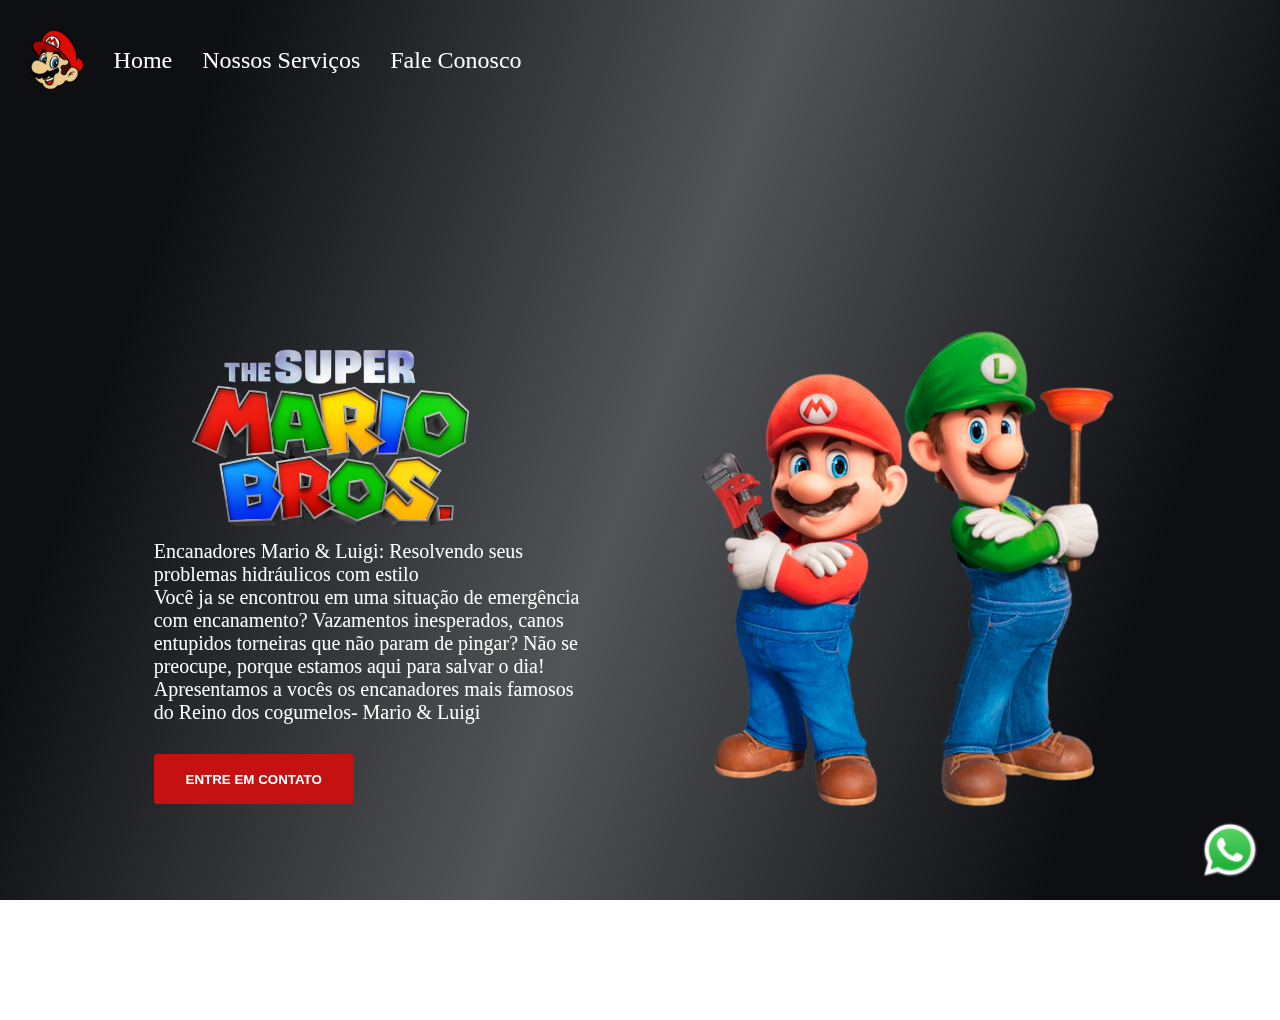
==== index.html @ 940d868c "proj mario services" ====
<!DOCTYPE html>
<html lang="pt-br">

<head>
    <meta charset="UTF-8">
    <meta name="viewport" content="width=device-width, initial-scale=1.0">
    <link rel="stylesheet" href="style.css">
    <title>Mario Bros services</title>
</head>

<body>
   <div class="mascara-formulario" onclick="cliqueiNaMascara()"></div>

    <div class="header">
        <img src="./img/logo-header.png" alt="logo mario">
        <a href="#">Home</a>
        <a href="nossos-servicos.html">Nossos Serviços</a>
        <a>Fale Conosco</a>


    </div>

    <div class="caixa-mae">
        <div class="caixa-principal">
            <img src="./img/logo.png" alt="logo do mario" class="logo-mario" />
            <p> Encanadores Mario & Luigi: Resolvendo seus problemas hidráulicos com estilo</p>
            <p> Você ja se encontrou em uma situação de emergência com encanamento? Vazamentos inesperados, canos
                entupidos
                torneiras que não param de pingar? Não se preocupe, porque estamos aqui para salvar o dia! Apresentamos
                a vocês
                os encanadores mais famosos do Reino dos cogumelos- Mario & Luigi</p>

            <button onclick="cliqueiNoBotao()">Entre em contato</button>
        </div>

        <div>

            <img src="./img/mario.png" alt="logo mario e luigi" class="imagem-mario-luigi" />
        </div>



    </div>


    <div class="caixa-video">
        <video src="./img/video.mp4" autoplay muted loop></video>
        <div class="mascara"></div>

    </div>

    <a href="https://wa.me/+551123478569?text=quero%20a%20ajuda%20dos%20irm%C3%A3os%20mario%20e%20luigi"
        class="link-whatsapp">
        <img src="./img/whatsapp.png" alt="link para o whatsapp">
    </a>

    <form class="formulario-fale-conosco"
    action="https://formcarry.com/s/pS4QVSVZ3IV"
    method="POST"
    enctype="multipart/form-data">
        <input placeholder="seu nome" type="text" name="nome">
        <input placeholder="seu telefone" type="tel" name="telefone">
        <textarea placeholder="Digite seu problema aqui" name="duvida"></textarea>
        <button type="submit">Pedir orçamento</button>

    </form>



</body>

<script src="scripts.js"></script>

</html>
---- style.css ----
* {
    padding: 0;
    margin: 0;
    box-sizing: border-box;
}

.logo-mario {
    height: 200px;

}

button {
    color: white;
    background-color: #C51111;
    border-radius: 3px;
    border: none;
    height: 50px;
    width: 200px;
    cursor: pointer;
    text-transform: uppercase;
    font-weight: bold;
    margin-top: 30px;
}

.imagem-mario-luigi {
    height: 500px;
}

body {

    height: 100vh;


}

.caixa-mae {
    display: flex;
    align-items: center;
    justify-content: space-around;
    padding: 100px;
    height: 100vh
}

.caixa-principal {
    width: 40%;
}

.caixa-video {
    position: fixed;
    top: 0;
    z-index: -1;
}

video {
    min-height: 100%;
    min-width: 100%;
    position: fixed;
    top: 0;
}

.mascara {
    height: 100%;
    width: 100%;
    background: linear-gradient(109deg, rgba(10, 12, 16, 0.99) 15%, rgba(10, 12, 16, 0.7) 50%, rgba(10, 12, 16, 0.99) 85%);
    position: fixed;
    top: 0;

}

p {
    color: white;
    font-size: 20px;
}

.link-whatsapp img {
    height: 60px;
    position: fixed;
    right: 20px;
    bottom: 20px;
}

.header {
    display: flex;
    align-items: center;
    gap: 30px;
    margin: 30px;
}


.header img {
    height: 60px;
}

.header a {
    color: white;
    font-size: 24px;
    cursor: pointer;
    text-decoration: none;
}


.header a:hover {
    color: #C51111;
    font-size: 26px;
    transition: 0.5s ease-in-out;
}

button:hover {

    font-size: 15px;
    transition: 0.5s ease-in-out;
}

.formulario-fale-conosco {

    background-color: white;
    display: flex;
    gap: 20px;
    flex-direction: column;
    position: fixed;
    left: -300%;
    top: 30%;
    padding: 20px;
    border-radius: 5px;
    transition: left 1s ease-in-out;
}

input {
    height: 40px;
    border-radius: 5px;
    border: 1px solid gray;
    padding-left: 5px;
    outline-color: #18D80f;
}

textarea {
    height: 100px;
    border-radius: 5px;
    border: 1px solid gray;
    padding-left: 5px;
    outline-color: #18D80f;

}

.mascara-formulario {
    visibility: hidden;
    position: fixed;
    top: 0;
    width: 100vw;
    height: 100vh;
   background: linear-gradient(109deg, rgba(10, 12, 16, 0.99)15%, rgba(10, 12, 16, 0.7) 50%, rgba(10, 12, 16, 0.99) 85%);
transition: visibility 1s ease-in-out;
}

.nossos-servicos {
    width: 100%;
    height: 100%;
    background-color: rgb(139, 139, 175);
}

.nossos-servicos a {
    
  
    font-size: 60px;
}

.servico-encanamento {
    display: flex;
    flex-wrap: wrap-reverse;
}

.servico-eletrico {
    display: flex;
    justify-content: center;
}

.servico-pintura {
    display: flex;
    justify-content: flex-end;
}

/* media query*/

@media(max-width:1100px){
    p {
        display: none;
    }

    .caixa-mae {
        flex-direction: column;
        justify-content: flex-start;
        padding: 10px;
        
    }
    .caixa-principal {
       display: flex;
       align-items: center;
       flex-direction: column;
    }
    
    .imagem-mario-luigi {
        width: 80vw; /* largura da tela dividida em 80 "pedaços" idependente do tamanho da tela*/
        height: auto;
    }

    .header {
        margin: 10px; /*espaçamento interno da caixa horizontal/vertical*/
        display: flex; /*poderoso recurso para estilização c/ varias ferramentas*/
        align-items: center; /*alinhamento na horizontal*/
        justify-content: center;/*alinhamento na vertical*/

    }

    .header img {
        display: none;
    }

    .header a {
        font-size: 20px; /*tamanho da fonte*/
    }

   
}
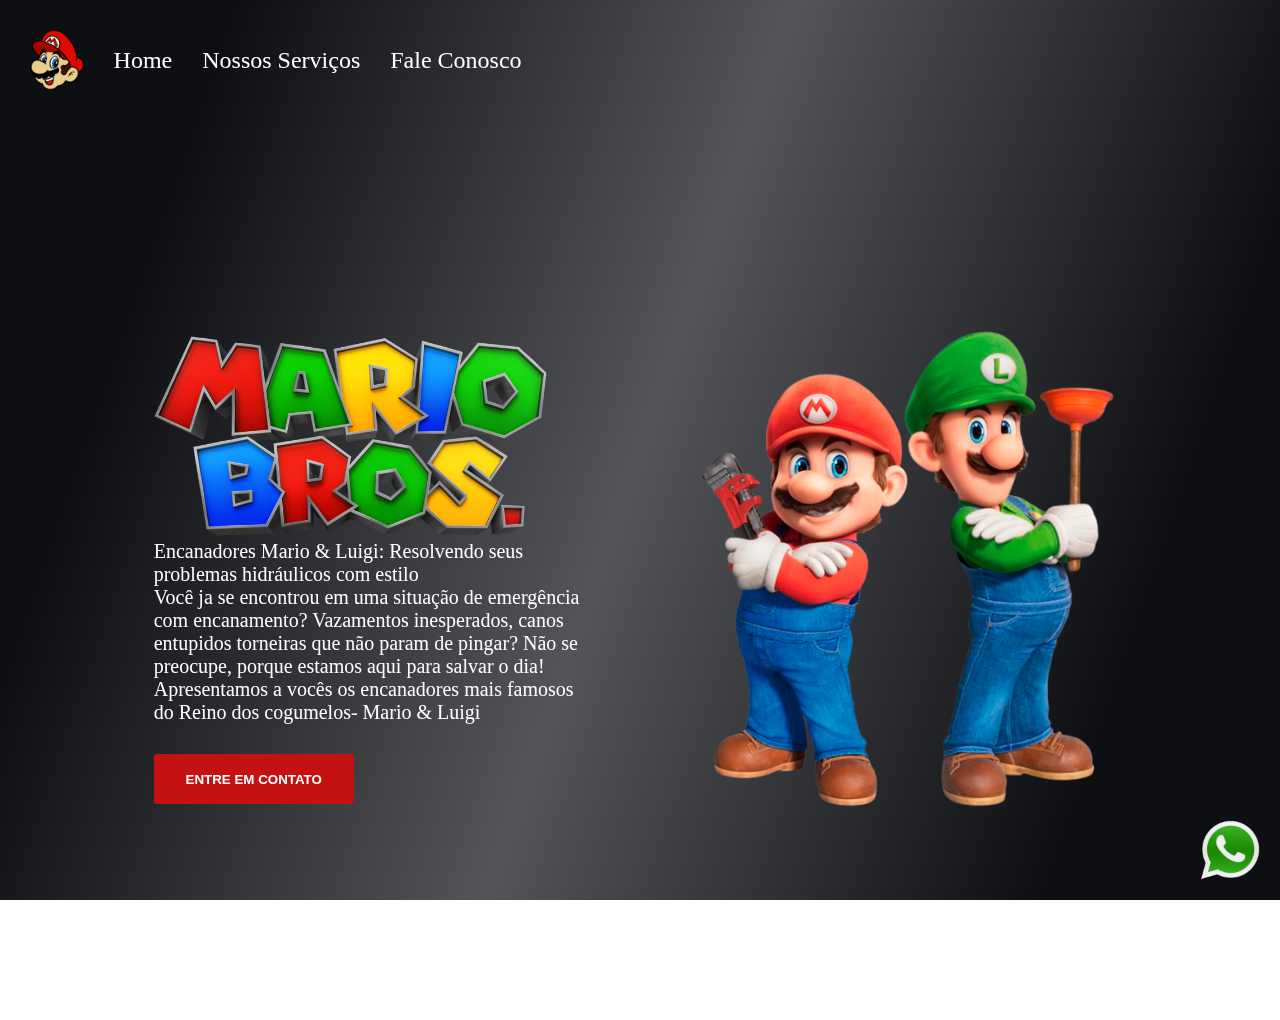
==== commit 5aaa41ac: "alteração no projeto site Mario e Luigi" ====
--- a/index.html
+++ b/index.html
@@ -5,7 +5,7 @@
     <meta charset="UTF-8">
     <meta name="viewport" content="width=device-width, initial-scale=1.0">
     <link rel="stylesheet" href="style.css">
-    <title>Mario Bros services</title>
+    <title>Mario Bros</title>
 </head>
 
 <body>
@@ -22,7 +22,7 @@
 
     <div class="caixa-mae">
         <div class="caixa-principal">
-            <img src="./img/logo.png" alt="logo do mario" class="logo-mario" />
+            <img src="./img/dhkd3cc-c8e0a79e-00bf-4c78-bcab-fd35bcfb0673.png" alt="logo do mario" class="logo-mario" />
             <p> Encanadores Mario & Luigi: Resolvendo seus problemas hidráulicos com estilo</p>
             <p> Você ja se encontrou em uma situação de emergência com encanamento? Vazamentos inesperados, canos
                 entupidos
@@ -35,7 +35,7 @@
 
         <div>
 
-            <img src="./img/mario.png" alt="logo mario e luigi" class="imagem-mario-luigi" />
+            <img src="./img/Mario_and_Luigi_2023 (1).png"alt="logo mario e luigi" class="imagem-mario-luigi" />
         </div>
 
 
@@ -49,9 +49,9 @@
 
     </div>
 
-    <a href="https://wa.me/+551123478569?text=quero%20a%20ajuda%20dos%20irm%C3%A3os%20mario%20e%20luigi"
+    <a href="https://wa.me/+551123478569?text=quero%20a%20ajuda%20dos%20irm%C3%A3os%20mario%20e%20luigi"target="_blank"
         class="link-whatsapp">
-        <img src="./img/whatsapp.png" alt="link para o whatsapp">
+        <img src="./img/pngtree-whatsapp-phone-icon-png-image_6315989.png" alt="link para o whatsapp">
     </a>
 
     <form class="formulario-fale-conosco"
@@ -71,4 +71,4 @@
 
 <script src="scripts.js"></script>
 
-</html>+</html>
--- a/style.css
+++ b/style.css
@@ -3,12 +3,9 @@
     margin: 0;
     box-sizing: border-box;
 }
-
 .logo-mario {
     height: 200px;
-
 }
-
 button {
     color: white;
     background-color: #C51111;
@@ -21,18 +18,12 @@
     font-weight: bold;
     margin-top: 30px;
 }
-
 .imagem-mario-luigi {
     height: 500px;
 }
-
 body {
-
     height: 100vh;
-
-
 }
-
 .caixa-mae {
     display: flex;
     align-items: center;
@@ -40,79 +31,62 @@
     padding: 100px;
     height: 100vh
 }
-
 .caixa-principal {
     width: 40%;
 }
-
 .caixa-video {
     position: fixed;
     top: 0;
     z-index: -1;
 }
-
 video {
     min-height: 100%;
     min-width: 100%;
     position: fixed;
     top: 0;
 }
-
 .mascara {
     height: 100%;
     width: 100%;
     background: linear-gradient(109deg, rgba(10, 12, 16, 0.99) 15%, rgba(10, 12, 16, 0.7) 50%, rgba(10, 12, 16, 0.99) 85%);
     position: fixed;
     top: 0;
-
 }
-
 p {
     color: white;
     font-size: 20px;
 }
-
 .link-whatsapp img {
     height: 60px;
     position: fixed;
     right: 20px;
     bottom: 20px;
 }
-
 .header {
     display: flex;
     align-items: center;
     gap: 30px;
     margin: 30px;
 }
-
-
 .header img {
     height: 60px;
 }
-
 .header a {
     color: white;
     font-size: 24px;
     cursor: pointer;
     text-decoration: none;
 }
-
-
 .header a:hover {
     color: #C51111;
     font-size: 26px;
     transition: 0.5s ease-in-out;
 }
-
 button:hover {
-
     font-size: 15px;
     transition: 0.5s ease-in-out;
 }
-
 .formulario-fale-conosco {
-
     background-color: white;
     display: flex;
     gap: 20px;
@@ -124,7 +98,6 @@
     border-radius: 5px;
     transition: left 1s ease-in-out;
 }
-
 input {
     height: 40px;
     border-radius: 5px;
@@ -132,16 +105,13 @@
     padding-left: 5px;
     outline-color: #18D80f;
 }
-
 textarea {
     height: 100px;
     border-radius: 5px;
     border: 1px solid gray;
     padding-left: 5px;
     outline-color: #18D80f;
-
 }
-
 .mascara-formulario {
     visibility: hidden;
     position: fixed;
@@ -151,41 +121,33 @@
    background: linear-gradient(109deg, rgba(10, 12, 16, 0.99)15%, rgba(10, 12, 16, 0.7) 50%, rgba(10, 12, 16, 0.99) 85%);
 transition: visibility 1s ease-in-out;
 }
-
 .nossos-servicos {
     width: 100%;
     height: 100%;
     background-color: rgb(139, 139, 175);
 }
-
 .nossos-servicos a {
     
   
     font-size: 60px;
 }
-
 .servico-encanamento {
     display: flex;
     flex-wrap: wrap-reverse;
 }
-
 .servico-eletrico {
     display: flex;
     justify-content: center;
 }
-
 .servico-pintura {
     display: flex;
     justify-content: flex-end;
 }
-
 /* media query*/
-
 @media(max-width:1100px){
     p {
         display: none;
     }
-
     .caixa-mae {
         flex-direction: column;
         justify-content: flex-start;
@@ -202,22 +164,17 @@
         width: 80vw; /* largura da tela dividida em 80 "pedaços" idependente do tamanho da tela*/
         height: auto;
     }
-
     .header {
         margin: 10px; /*espaçamento interno da caixa horizontal/vertical*/
         display: flex; /*poderoso recurso para estilização c/ varias ferramentas*/
         align-items: center; /*alinhamento na horizontal*/
         justify-content: center;/*alinhamento na vertical*/
-
     }
-
     .header img {
         display: none;
     }
-
     .header a {
         font-size: 20px; /*tamanho da fonte*/
     }
-
    
 }